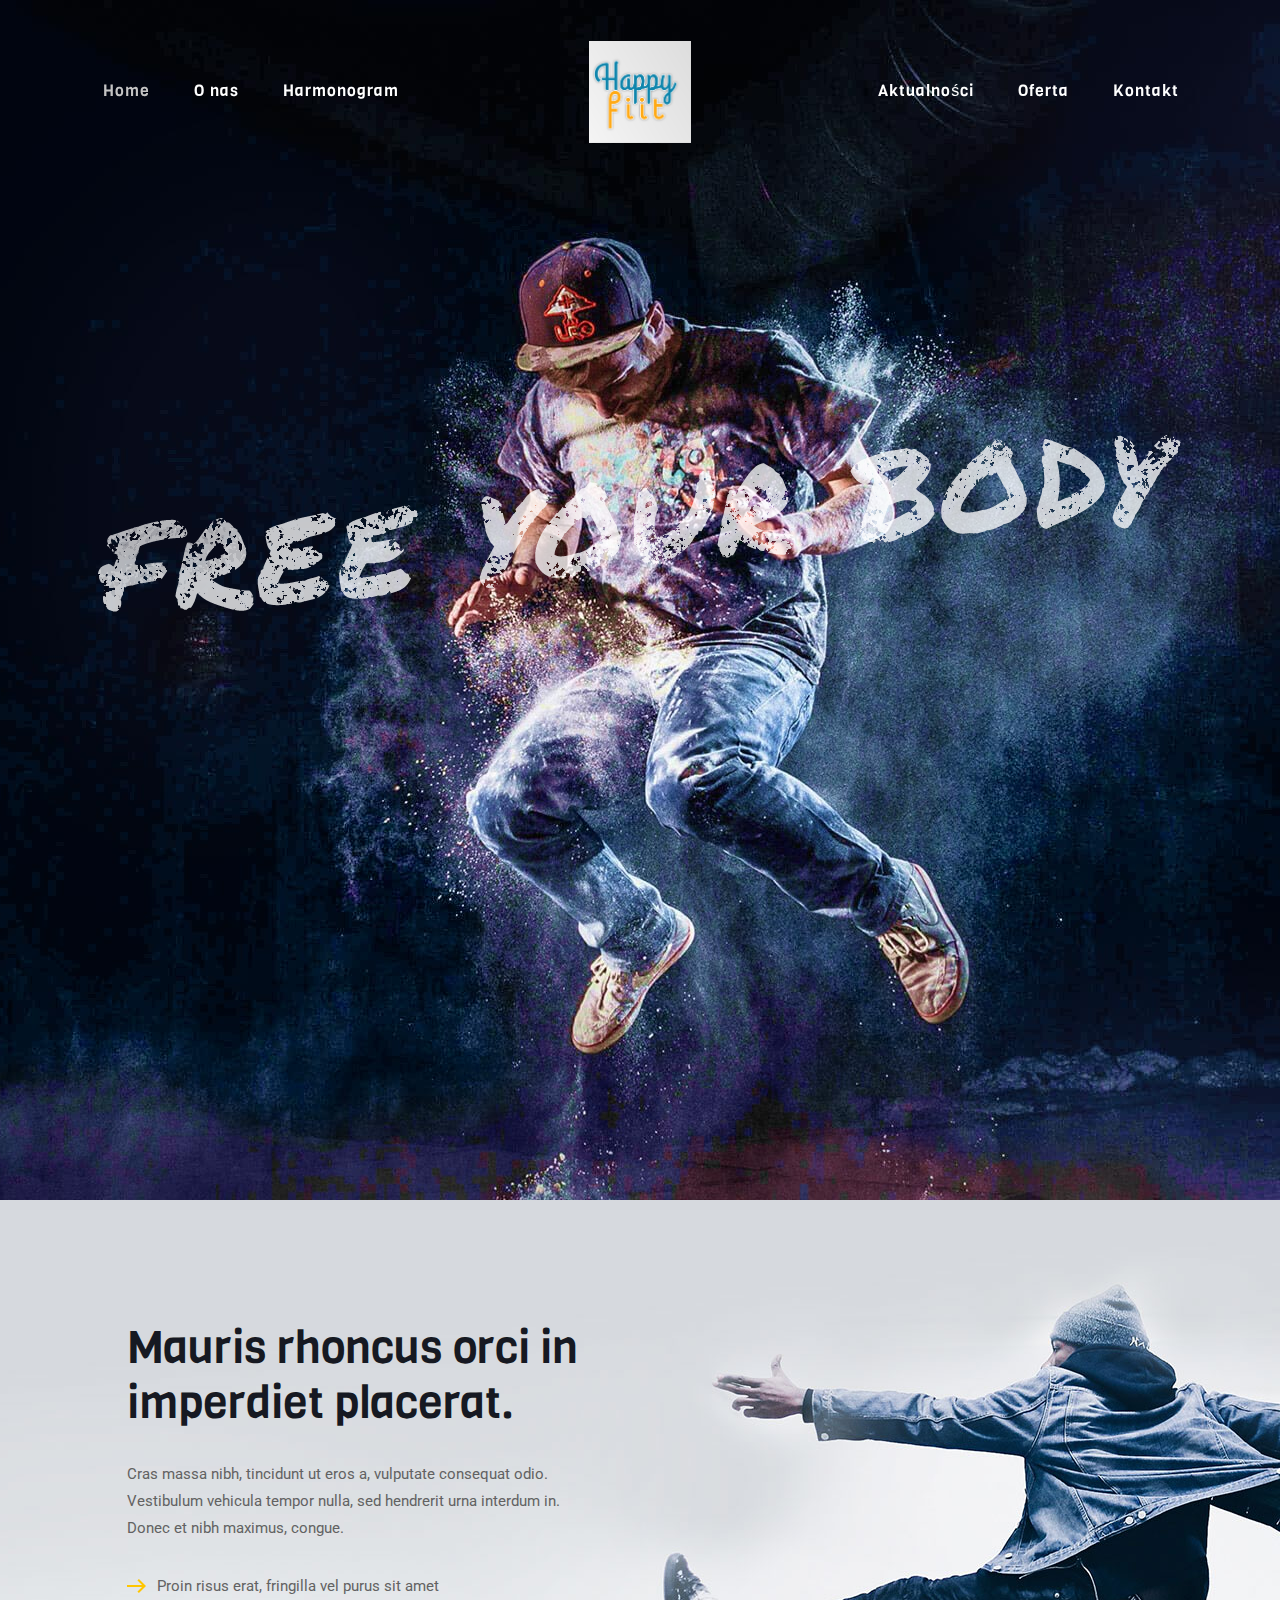
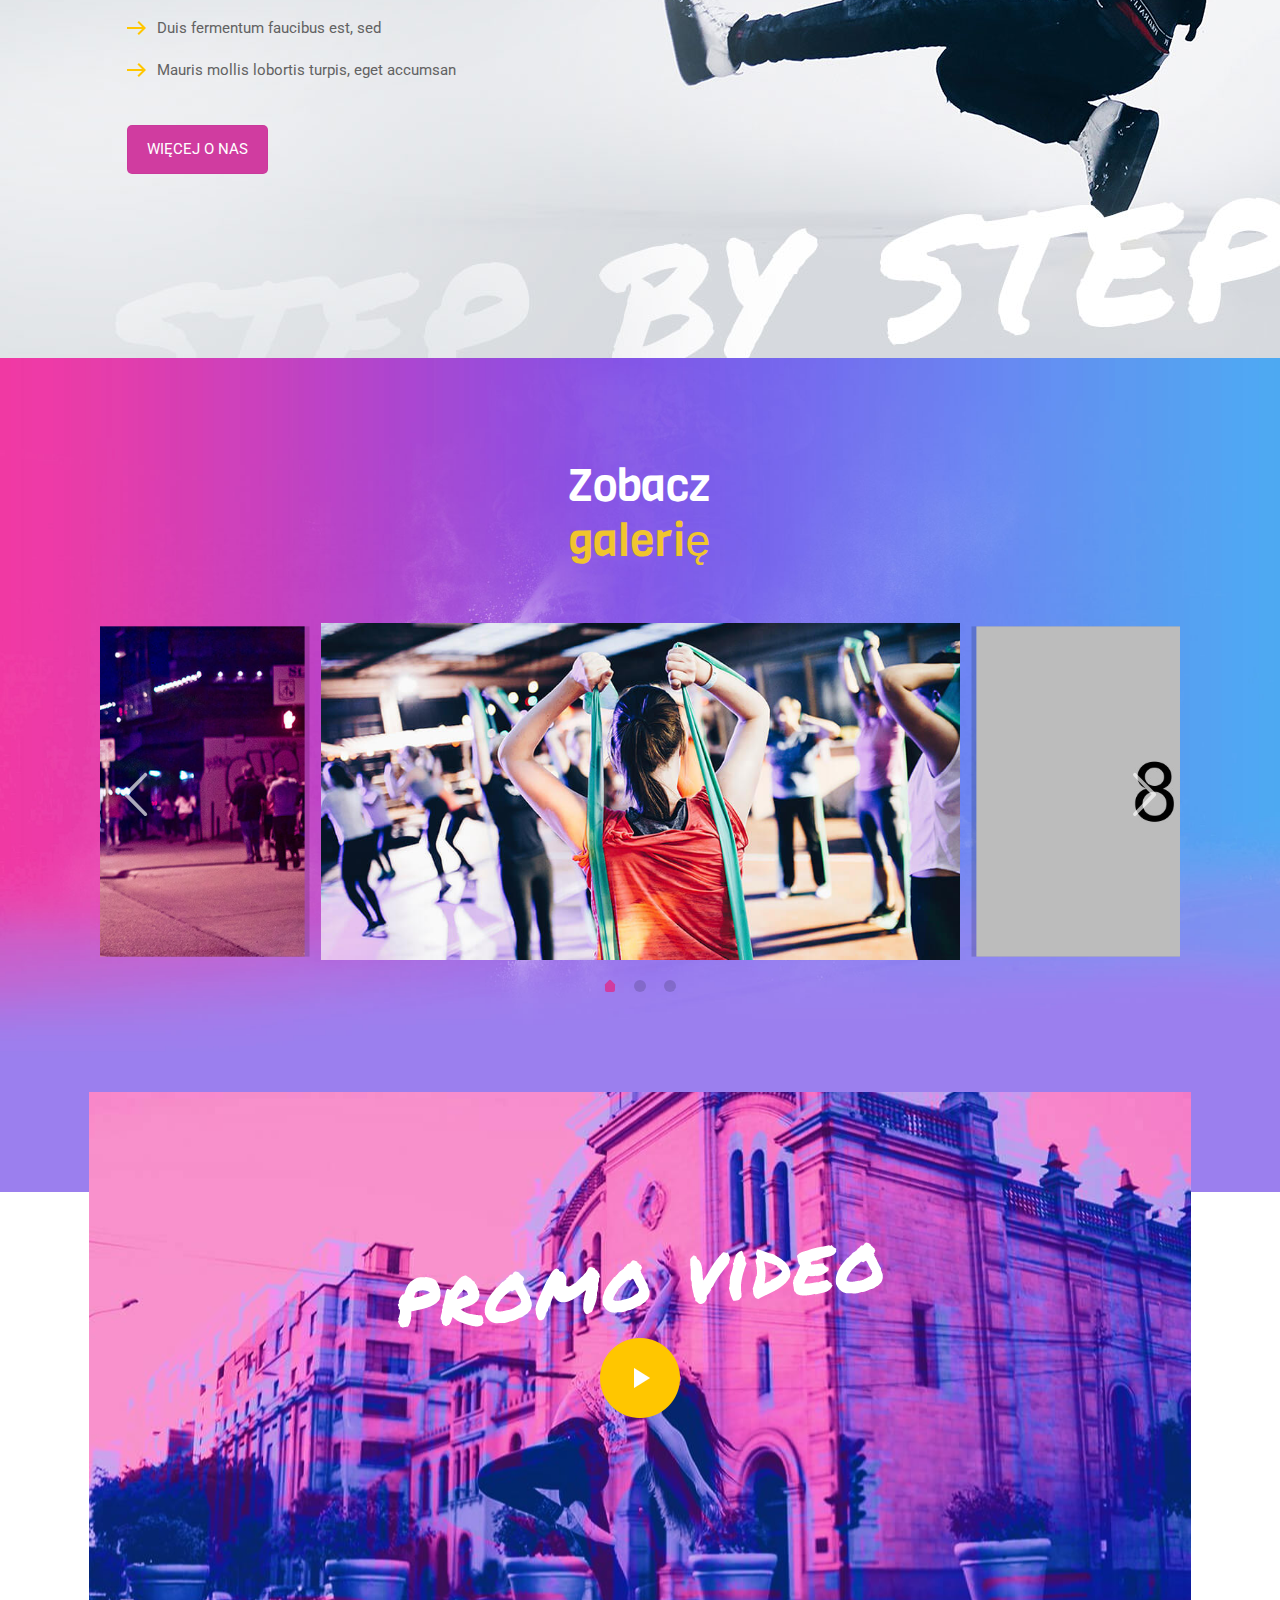
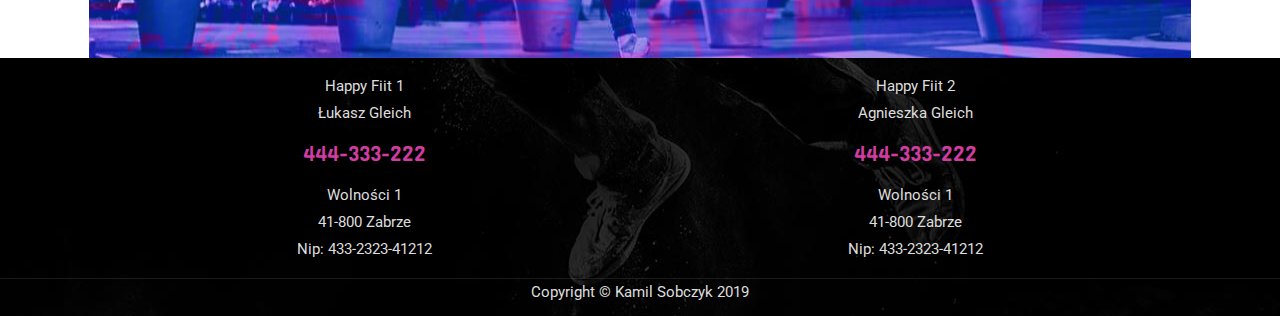
==== index.html @ b26da87d "pepare general template" ====
﻿<!DOCTYPE html>
<!--[if lt IE 7]><html class="no-js lt-ie10 lt-ie9 lt-ie8 lt-ie7"> <![endif]-->
<!--[if IE 7]><html class="no-js lt-ie10 lt-ie9 lt-ie8"> <![endif]-->
<!--[if IE 8]><html class="no-js lt-ie10 lt-ie9"> <![endif]-->
<!--[if IE 9]><html class="no-js lt-ie10"> <![endif]-->
<!--[if gt IE 8]><!-->
<html class="no-js">
  <!--<![endif]-->

  <head>
    <!-- Basic Page Needs -->
    <meta charset="utf-8" />
    <title>Be</title>
    <meta name="description" />
    <meta name="author" />

    <!-- Mobile Specific Metas -->
    <meta
      name="viewport"
      content="width=device-width, initial-scale=1, maximum-scale=1"
    />

    <!-- Favicons -->
    <link rel="shortcut icon" href="content/danceschool/images/favicon.ico" />

    <!-- FONTS -->
    <link
      rel="stylesheet"
      href="http://fonts.googleapis.com/css?family=Roboto:100,300,400,400italic,700"
    />
    <link
      rel="stylesheet"
      href="http://fonts.googleapis.com/css?family=Patua+One:100,300,400,400italic,700"
    />
    <link
      rel="stylesheet"
      href="http://fonts.googleapis.com/css?family=Lato:400,400italic,700,700italic,900"
    />
    <link
      rel="stylesheet"
      href="https://fonts.googleapis.com/css?family=Roboto:1,300,400,400italic,500,700,700italic|Viga:1,300,400,400italic,500,700,700italic"
    />

    <!-- CSS -->
    <link rel="stylesheet" href="css/global.css" />
    <link rel="stylesheet" href="content/danceschool/css/structure.css" />
    <link rel="stylesheet" href="content/danceschool/css/danceschool.css" />
    <link rel="stylesheet" href="content/danceschool/css/custom.css" />

    <!-- Revolution Slider -->
    <link rel="stylesheet" href="plugins/rs-plugin-5.3.1/css/settings.css" />
  </head>

  <body
    class="home page-template-default page template-slider color-custom style-default button-default layout-full-width no-content-padding header-split header-fw minimalist-header-no sticky-header sticky-tb-color ab-hide subheader-both-center menu-link-color menuo-no-borders footer-copy-center mobile-tb-center mobile-side-slide mobile-mini-mr-ll tr-menu be-reg-2112"
  >
    <div id="Wrapper">
      <div id="Header_wrapper">
        <header id="Header">
          <div id="Top_bar">
            <div class="container">
              <div class="column one">
                <div class="top_bar_left clearfix">
                  <div class="logo">
                    <a
                      id="logo"
                      href="index-danceschool.html"
                      title="BeDanceSchool - BeTheme"
                      data-height="102"
                      data-padding="40"
                      ><img src="content/danceschool/images/logo.png"
                    /></a>
                  </div>
                  <div class="menu_wrapper">
                    <nav id="menu">
                      <ul
                        id="menu-main-menu-left"
                        class="menu menu-main menu_left"
                      >
                        <li class="current-menu-item">
                          <a href="index-danceschool.html"><span>Home</span></a>
                        </li>
                        <li>
                          <a href="content/danceschool/about.html"
                            ><span>O nas</span></a
                          >
                        </li>
                        <li>
                          <a href="content/danceschool/instructors.html"
                            ><span>Harmonogram</span></a
                          >
                        </li>
                      </ul>
                      <ul
                        id="menu-main-menu-right"
                        class="menu menu-main menu_right"
                      >
                        <li>
                          <a href="content/danceschool/schedule.html"
                            ><span>Aktualności</span></a
                          >
                        </li>
                        <li>
                          <a href="content/danceschool/contact.html"
                            ><span>Oferta</span></a
                          >
                        </li>
                        <li>
                          <a href="content/danceschool/contact.html"
                            ><span>Kontakt</span></a
                          >
                        </li>
                      </ul>
                    </nav>
                    <a class="responsive-menu-toggle" href="#"
                      ><i class="icon-menu-fine"></i
                    ></a>
                  </div>
                </div>
              </div>
            </div>
          </div>
          <div class="mfn-main-slider" id="mfn-rev-slider">
            <div
              id="rev_slider_1_1_wrapper"
              class="rev_slider_wrapper fullwidthbanner-container"
              data-source="gallery"
              style="margin:0px auto;background:transparent;padding:0px;margin-top:0px;margin-bottom:0px;"
            >
              <div
                id="rev_slider_1_1"
                class="rev_slider fullwidthabanner"
                style="display:none;"
                data-version="5.4.8.2"
              >
                <ul>
                  <li
                    data-index="rs-1"
                    data-transition="fade"
                    data-slotamount="default"
                    data-hideafterloop="0"
                    data-hideslideonmobile="off"
                    data-easein="default"
                    data-easeout="default"
                    data-masterspeed="300"
                    data-rotate="0"
                    data-saveperformance="off"
                    data-title="Slide"
                    data-param1=""
                    data-param2=""
                    data-param3=""
                    data-param4=""
                    data-param5=""
                    data-param6=""
                    data-param7=""
                    data-param8=""
                    data-param9=""
                    data-param10=""
                    data-description=""
                  >
                    <img
                      src="content/danceschool/images/home_danceschool_main.jpg"
                      data-bgposition="center center"
                      data-bgfit="cover"
                      data-bgrepeat="no-repeat"
                      data-bgparallax="8"
                      class="rev-slidebg"
                    />
                    <div
                      class="tp-caption tp-resizeme rs-parallaxlevel-3"
                      id="slide-1-layer-7"
                      data-x="center"
                      data-hoffset=""
                      data-y="center"
                      data-voffset="-76"
                      data-width="['none','none','none','none']"
                      data-height="['none','none','none','none']"
                      data-type="image"
                      data-responsive_offset="on"
                      data-frames='[{"delay":100,"speed":900,"frame":"0","from":"opacity:0;","to":"o:1;","ease":"Power3.easeInOut"},{"delay":"wait","speed":300,"frame":"999","to":"opacity:0;","ease":"Power3.easeInOut"}]'
                      data-textalign="['inherit','inherit','inherit','inherit']"
                      data-paddingtop="[0,0,0,0]"
                      data-paddingright="[0,0,0,0]"
                      data-paddingbottom="[0,0,0,0]"
                      data-paddingleft="[0,0,0,0]"
                      style="z-index: 6;"
                    >
                      <img
                        src="content/danceschool/images/home_danceschool_pic41.png"
                        data-ww="1083px"
                        data-hh="177px"
                        width="1083"
                        height="177"
                      />
                    </div>
                  </li>
                </ul>
                <div
                  class="tp-bannertimer tp-bottom"
                  style="visibility: hidden !important;"
                ></div>
              </div>
            </div>
          </div>
        </header>
      </div>
      <div id="Content">
        <div class="content_wrapper clearfix">
          <div class="sections_group">
            <div class="entry-content">
              <div
                class="section mcb-section mcb-section-2e67f6195"
                style="padding-top:120px; padding-bottom:120px; background-color:#d6d9de; background-image:url(content/danceschool/images/home_danceschool_pic44.jpg); background-repeat:no-repeat; background-position:center bottom;"
              >
                <div class="section_wrapper mcb-section-inner">
                  <div
                    class="wrap mcb-wrap mcb-wrap-3e01b152b one-second valign-top clearfix"
                    style="padding:0 3%"
                  >
                    <div class="mcb-wrap-inner">
                      <div
                        class="column mcb-column mcb-item-e58601017 one column_column"
                      >
                        <div class="column_attr clearfix">
                          <h2>Mauris rhoncus orci in imperdiet placerat.</h2>
                          <hr class="no_line" style="margin: 0 auto 15px;" />
                          <p>
                            Cras massa nibh, tincidunt ut eros a, vulputate
                            consequat odio. Vestibulum vehicula tempor nulla,
                            sed hendrerit urna interdum in. Donec et nibh
                            maximus, congue.
                          </p>
                          <hr class="no_line" style="margin: 0 auto 15px;" />
                          <p
                            style="background: url(content/danceschool/images/home_danceschool_pic3.png) no-repeat left 6px; padding-left: 30px;"
                          >
                            Proin risus erat, fringilla vel purus sit amet
                          </p>
                          <p
                            style="background: url(content/danceschool/images/home_danceschool_pic3.png) no-repeat left 6px; padding-left: 30px;"
                          >
                            Duis fermentum faucibus est, sed
                          </p>
                          <p
                            style="background: url(content/danceschool/images/home_danceschool_pic3.png) no-repeat left 6px; padding-left: 30px;"
                          >
                            Mauris mollis lobortis turpis, eget accumsan
                          </p>
                          <hr class="no_line" style="margin: 0 auto 25px;" />
                          <a
                            class="button button_size_2 button_theme button_js"
                            href="content/danceschool/about.html"
                            ><span class="button_label">WIĘCEJ O NAS</span></a
                          >
                        </div>
                      </div>
                    </div>
                  </div>
                </div>
              </div>
              <div
                class="section mcb-section mcb-section-d5666fbb5 bg-cover"
                style="padding-top:100px; padding-bottom:160px; background-color:#937eea; background-image:url(content/danceschool/images/home_danceschool_pic6.jpg); background-repeat:no-repeat; background-position:center top;"
              >
                <div class="section_wrapper mcb-section-inner">
                  <div
                    class="wrap mcb-wrap mcb-wrap-0397f2f82 one valign-top clearfix"
                  >
                    <div class="mcb-wrap-inner">
                      <div
                        class="column mcb-column mcb-item-d09948d9a one column_column"
                      >
                        <div class="column_attr clearfix align_center">
                          <h2>
                            <span style="color: #fff;">Zobacz</span>
                            <br />
                            <span style="color: #f0c52e;">galerię</span>
                          </h2>
                        </div>
                      </div>
                      <div
                        class="column mcb-column mcb-item-d955a06fe one column_slider"
                      >
                        <div class="content_slider center">
                          <ul class="content_slider_ul">
                            <li class="content_slider_li_1">
                              <a href="#"
                                ><img
                                  src="content/danceschool/images/home_danceschool_pic7.jpg"
                                  class="scale-with-grid wp-post-image"
                              /></a>
                            </li>
                            <li class="content_slider_li_2">
                              <a href="#"
                                ><img
                                  src="content/danceschool/images/home_danceschool_pic8.jpg"
                                  class="scale-with-grid wp-post-image"
                              /></a>
                            </li>
                            <li class="content_slider_li_3">
                              <a href="#"
                                ><img
                                  src="content/danceschool/images/home_danceschool_pic10.jpg"
                                  class="scale-with-grid wp-post-image"
                              /></a>
                            </li>
                          </ul>
                          <div class="slider_pager slider_pagination"></div>
                        </div>
                      </div>
                    </div>
                  </div>
                </div>
              </div>
              <div
                class="section mcb-section mcb-section-d8bf80e80"
                style="padding-top:0px; padding-bottom:0px; background-color:"
              >
                <div class="section_wrapper mcb-section-inner">
                  <div
                    class="wrap mcb-wrap mcb-wrap-b1bca28a8 one valign-top move-up clearfix"
                    style="padding:150px 10% 200px; margin-top:-100px; background-image:url(content/danceschool/images/home_danceschool_pic14_color.jpg); background-repeat:no-repeat; background-position:center;"
                    data-mobile="no-up"
                  >
                    <div class="mcb-wrap-inner">
                      <div
                        class="column mcb-column mcb-item-7a77d5c9d one column_image"
                      >
                        <div
                          class="image_frame image_item no_link scale-with-grid aligncenter no_border"
                          style="margin-bottom:-30px;"
                        >
                          <div class="image_wrapper">
                            <img
                              class="scale-with-grid"
                              src="content/danceschool/images/home_danceschool_pic39.png"
                            />
                          </div>
                        </div>
                      </div>
                      <div
                        class="column mcb-column mcb-item-a8b4dbe58 one-third column_placeholder"
                      >
                        <div class="placeholder">
                          &nbsp;
                        </div>
                      </div>
                      <div
                        class="column mcb-column mcb-item-d30a2b78b one-third column_hover_box"
                      >
                        <div class="hover_box">
                          <a
                            href="https://vimeo.com/58010546"
                            rel="prettyphoto"
                          >
                            <div class="hover_box_wrapper">
                              <img
                                class="visible_photo scale-with-grid"
                                src="content/danceschool/images/home_danceschool_pic11.png"
                              /><img
                                class="hidden_photo scale-with-grid"
                                src="content/danceschool/images/home_danceschool_pic12.png"
                              />
                            </div>
                          </a>
                        </div>
                      </div>
                    </div>
                  </div>
                </div>
              </div>
            </div>
          </div>
        </div>
      </div>
      <footer id="Footer" class="clearfix">
        <div class="widgets_wrapper">
          <div class="container footer-columns">
            <div class="column one">
              <aside class="widget_text widget widget_custom_html">
                <div class="textwidget custom-html-widget">
                  <div style="text-align: center;">
                    <p>
                      Happy Fiit 1
                      <br />
                      Łukasz Gleich
                    </p>

                    <h4 class="themecolor">444-333-222</h4>
                    <p>
                      Wolności 1
                      <br />
                      41-800 Zabrze
                      <br />
                      Nip: 433-2323-41212
                    </p>
                  </div>
                </div>
              </aside>
            </div>
            <div class="column one">
              <aside class="widget_text widget widget_custom_html">
                <div class="textwidget custom-html-widget">
                  <div style="text-align: center;">
                    <p>
                      Happy Fiit 2
                      <br />
                      Agnieszka Gleich
                    </p>
                    <h4 class="themecolor">444-333-222</h4>
                    <p>
                      Wolności 1
                      <br />
                      41-800 Zabrze
                      <br />
                      Nip: 433-2323-41212
                    </p>
                  </div>
                </div>
              </aside>
            </div>
          </div>
        </div>
        <div class="footer_copy">
          <div class="container">
            <div class="column one">
              <div class="copyright">
                Copyright &copy; Kamil Sobczyk 2019
              </div>
            </div>
          </div>
        </div>
      </footer>
    </div>
    <div id="Side_slide" class="right dark" data-width="250">
      <div class="close-wrapper">
        <a href="#" class="close"><i class="icon-cancel-fine"></i></a>
      </div>
      <div class="extras">
        <div class="extras-wrapper"></div>
      </div>
      <div class="menu_wrapper"></div>
    </div>
    <div id="body_overlay"></div>

    <!-- JS -->
    <script src="js/jquery-2.1.4.min.js"></script>

    <script src="plugins/rs-plugin-5.3.1/js/jquery.themepunch.tools.min.js"></script>
    <script src="plugins/rs-plugin-5.3.1/js/jquery.themepunch.revolution.min.js"></script>

    <script src="plugins/rs-plugin-5.3.1/js/extensions/revolution.extension.video.min.js"></script>
    <script src="plugins/rs-plugin-5.3.1/js/extensions/revolution.extension.slideanims.min.js"></script>
    <script src="plugins/rs-plugin-5.3.1/js/extensions/revolution.extension.actions.min.js"></script>
    <script src="plugins/rs-plugin-5.3.1/js/extensions/revolution.extension.layeranimation.min.js"></script>
    <script src="plugins/rs-plugin-5.3.1/js/extensions/revolution.extension.kenburn.min.js"></script>
    <script src="plugins/rs-plugin-5.3.1/js/extensions/revolution.extension.navigation.min.js"></script>
    <script src="plugins/rs-plugin-5.3.1/js/extensions/revolution.extension.migration.min.js"></script>
    <script src="plugins/rs-plugin-5.3.1/js/extensions/revolution.extension.parallax.min.js"></script>

    <script src="js/mfn.menu.js"></script>
    <script src="js/jquery.plugins.js"></script>
    <script src="js/jquery.jplayer.min.js"></script>
    <script src="js/animations/animations.js"></script>
    <script src="js/translate3d.js"></script>
    <script src="js/scripts.js"></script>

    <script>
      var revapi1, tpj;
      (function() {
        if (!/loaded|interactive|complete/.test(document.readyState))
          document.addEventListener("DOMContentLoaded", onLoad);
        else onLoad();
        function onLoad() {
          if (tpj === undefined) {
            tpj = jQuery;
            if ("off" == "on") tpj.noConflict();
          }
          if (tpj("#rev_slider_1_1").revolution == undefined) {
            revslider_showDoubleJqueryError("#rev_slider_1_1");
          } else {
            revapi1 = tpj("#rev_slider_1_1")
              .show()
              .revolution({
                sliderType: "hero",
                sliderLayout: "auto",
                dottedOverlay: "none",
                delay: 9000,
                visibilityLevels: [1240, 1024, 778, 480],
                gridwidth: 1122,
                gridheight: 1200,
                lazyType: "none",
                parallax: {
                  type: "scroll",
                  origo: "enterpoint",
                  speed: 400,
                  speedbg: 0,
                  speedls: 0,
                  levels: [
                    5,
                    10,
                    15,
                    20,
                    25,
                    30,
                    35,
                    40,
                    45,
                    46,
                    47,
                    48,
                    49,
                    50,
                    51,
                    55
                  ]
                },
                shadow: 0,
                spinner: "spinner2",
                autoHeight: "off",
                disableProgressBar: "on",
                hideThumbsOnMobile: "off",
                hideSliderAtLimit: 0,
                hideCaptionAtLimit: 0,
                hideAllCaptionAtLilmit: 0,
                debugMode: false,
                fallbacks: {
                  simplifyAll: "off",
                  disableFocusListener: false
                }
              });
          }
        }
      })();
    </script>
  </body>
</html>
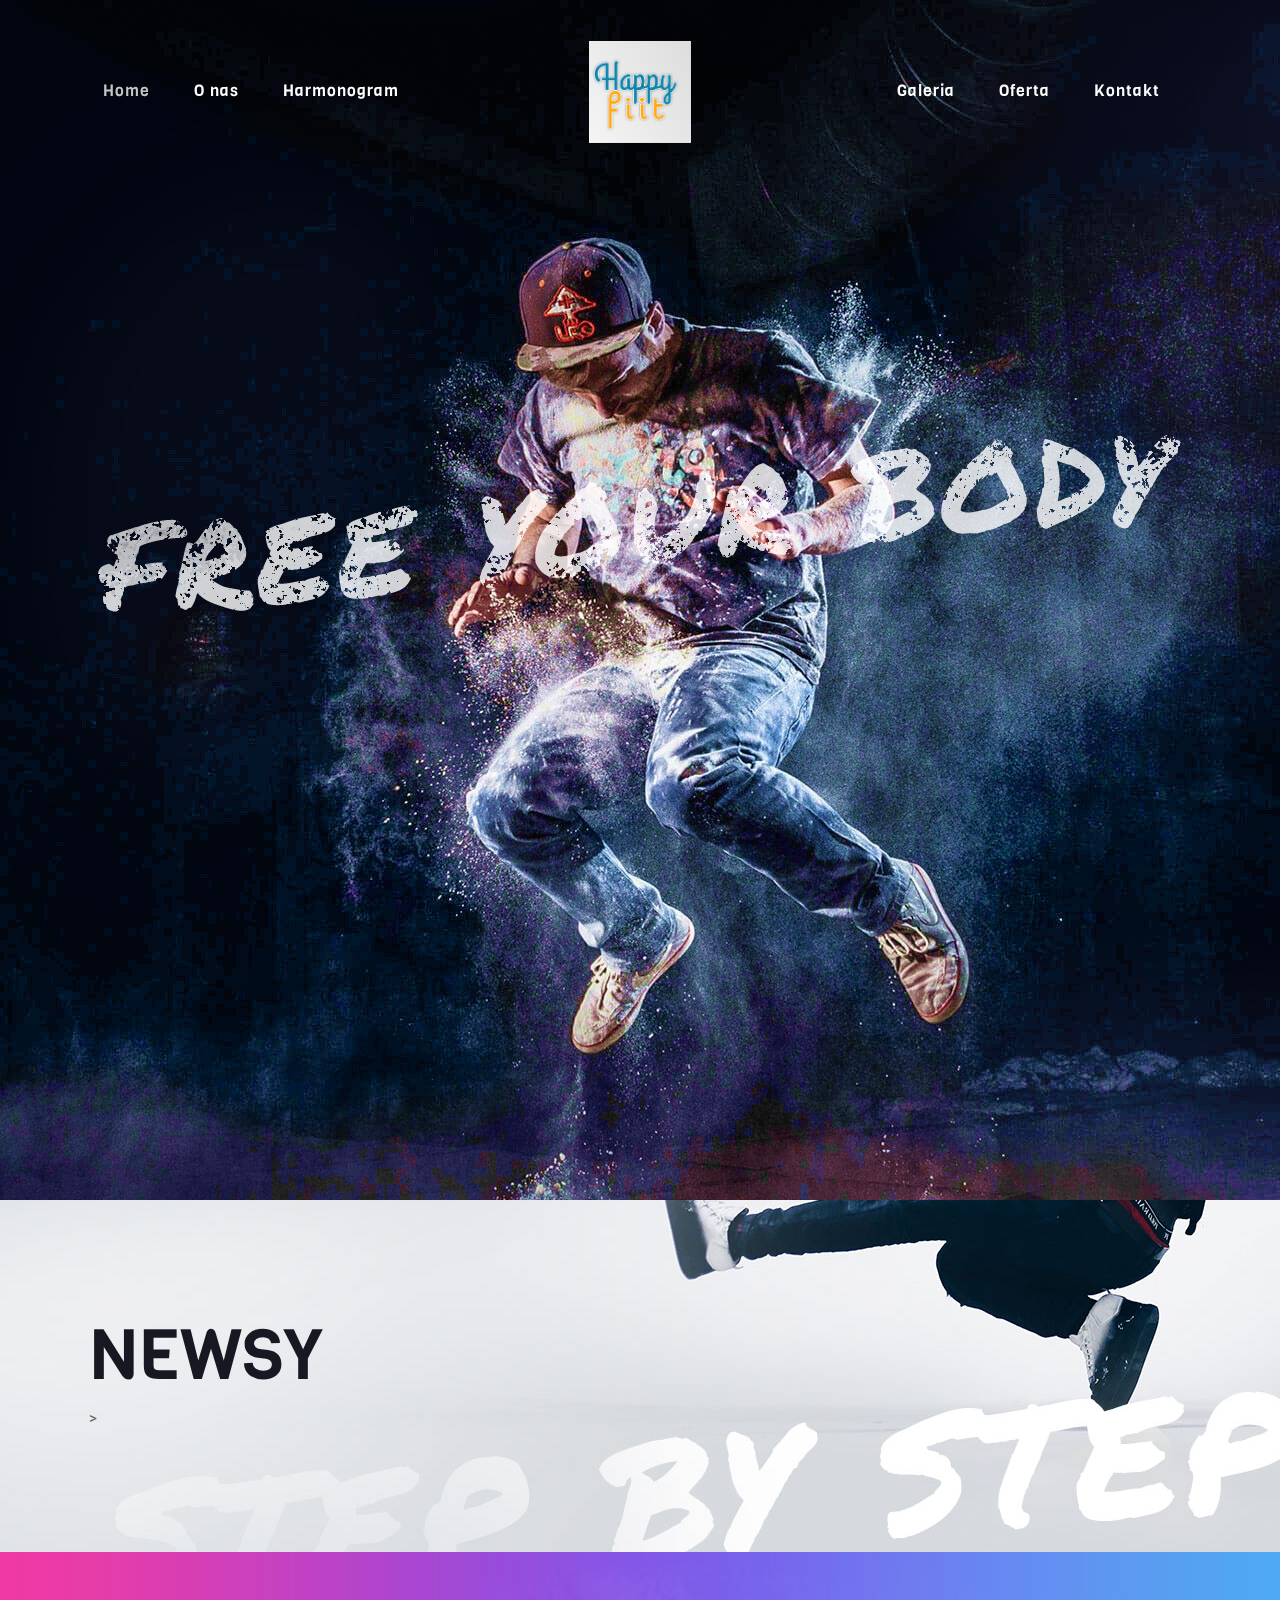
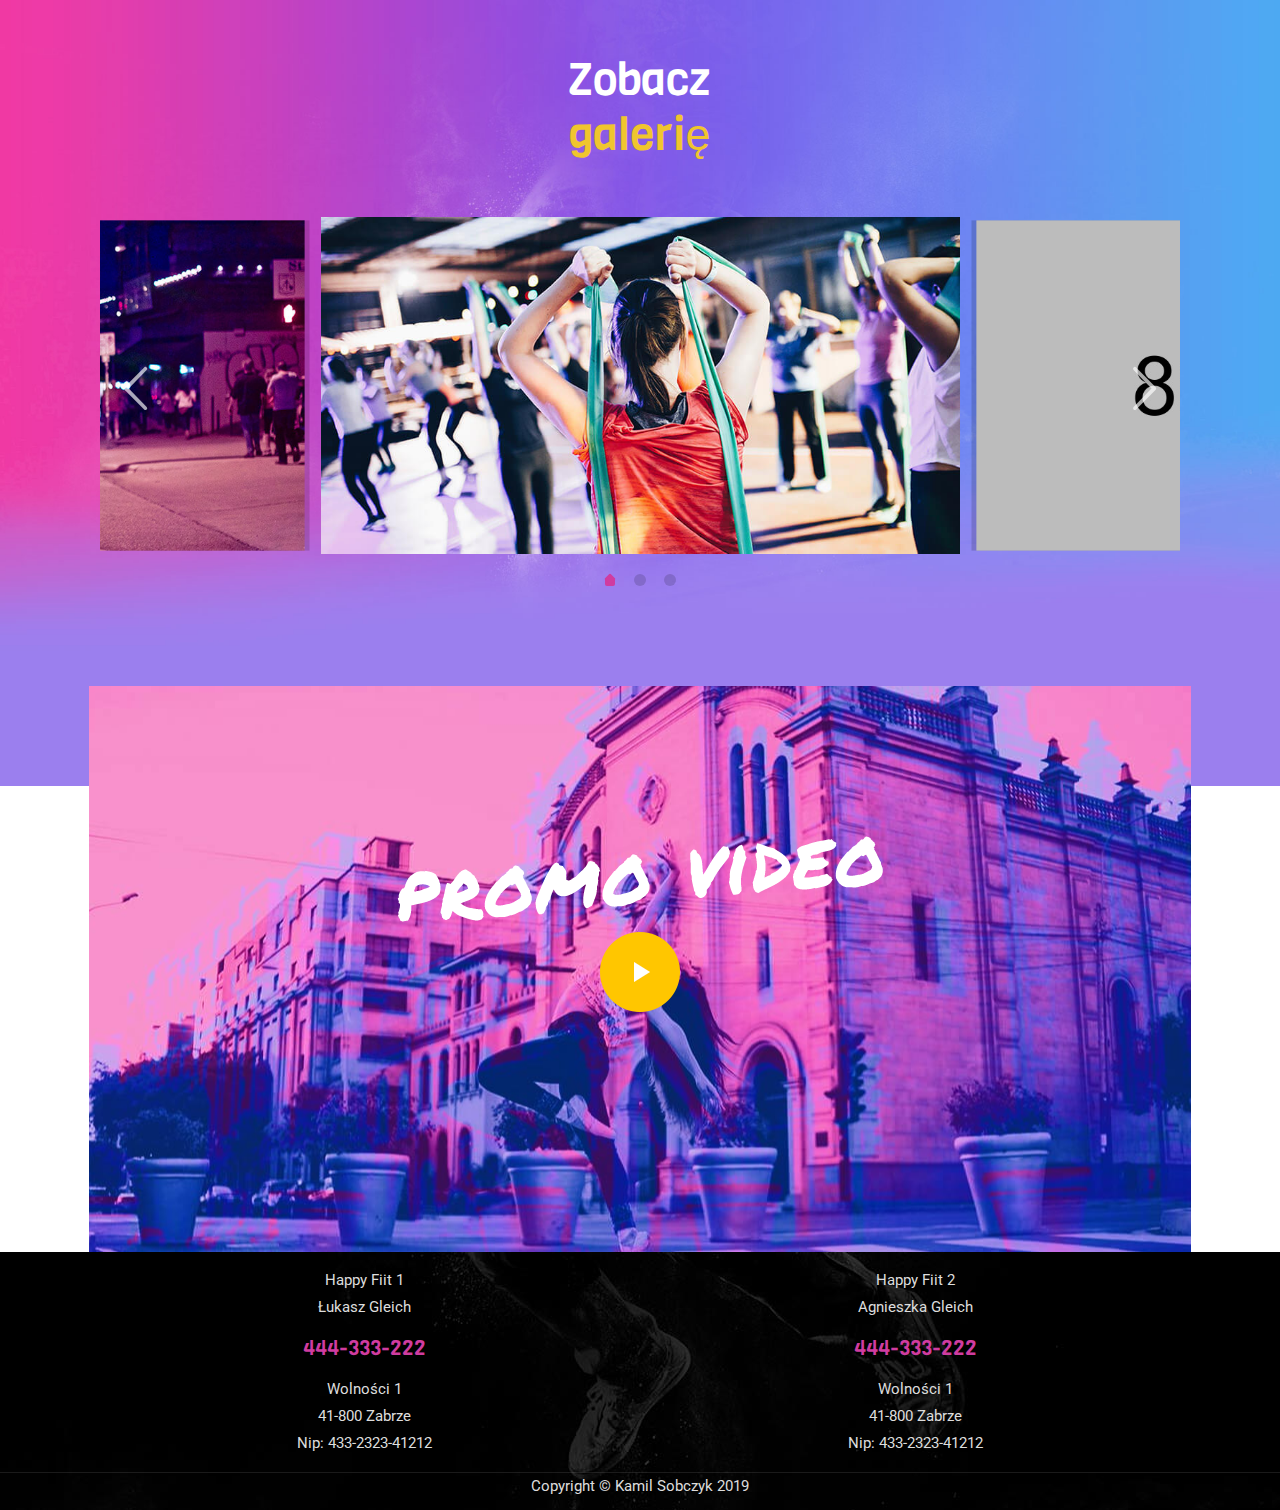
==== commit 8ed1d560: "play with menu" ====
--- a/index.html
+++ b/index.html
@@ -85,7 +85,7 @@
                             ><span>O nas</span></a
                           >
                         </li>
-                        <li>
+                        <li id="harm">
                           <a href="content/danceschool/instructors.html"
                             ><span>Harmonogram</span></a
                           >
@@ -97,7 +97,7 @@
                       >
                         <li>
                           <a href="content/danceschool/schedule.html"
-                            ><span>Aktualności</span></a
+                            ><span>Galeria</span></a
                           >
                         </li>
                         <li>
@@ -213,49 +213,8 @@
                 style="padding-top:120px; padding-bottom:120px; background-color:#d6d9de; background-image:url(content/danceschool/images/home_danceschool_pic44.jpg); background-repeat:no-repeat; background-position:center bottom;"
               >
                 <div class="section_wrapper mcb-section-inner">
-                  <div
-                    class="wrap mcb-wrap mcb-wrap-3e01b152b one-second valign-top clearfix"
-                    style="padding:0 3%"
+                  <h1>NEWSY</h1>
                   >
-                    <div class="mcb-wrap-inner">
-                      <div
-                        class="column mcb-column mcb-item-e58601017 one column_column"
-                      >
-                        <div class="column_attr clearfix">
-                          <h2>Mauris rhoncus orci in imperdiet placerat.</h2>
-                          <hr class="no_line" style="margin: 0 auto 15px;" />
-                          <p>
-                            Cras massa nibh, tincidunt ut eros a, vulputate
-                            consequat odio. Vestibulum vehicula tempor nulla,
-                            sed hendrerit urna interdum in. Donec et nibh
-                            maximus, congue.
-                          </p>
-                          <hr class="no_line" style="margin: 0 auto 15px;" />
-                          <p
-                            style="background: url(content/danceschool/images/home_danceschool_pic3.png) no-repeat left 6px; padding-left: 30px;"
-                          >
-                            Proin risus erat, fringilla vel purus sit amet
-                          </p>
-                          <p
-                            style="background: url(content/danceschool/images/home_danceschool_pic3.png) no-repeat left 6px; padding-left: 30px;"
-                          >
-                            Duis fermentum faucibus est, sed
-                          </p>
-                          <p
-                            style="background: url(content/danceschool/images/home_danceschool_pic3.png) no-repeat left 6px; padding-left: 30px;"
-                          >
-                            Mauris mollis lobortis turpis, eget accumsan
-                          </p>
-                          <hr class="no_line" style="margin: 0 auto 25px;" />
-                          <a
-                            class="button button_size_2 button_theme button_js"
-                            href="content/danceschool/about.html"
-                            ><span class="button_label">WIĘCEJ O NAS</span></a
-                          >
-                        </div>
-                      </div>
-                    </div>
-                  </div>
                 </div>
               </div>
               <div
@@ -533,5 +492,6 @@
         }
       })();
     </script>
+    <script src="./js/menu-modify.js"></script>
   </body>
 </html>
--- a/content/danceschool/css/danceschool.css
+++ b/content/danceschool/css/danceschool.css
@@ -165,7 +165,7 @@
 				border-right: 0;
 				position: relative
 			}
-			.header-simple #Top_bar #menu ul li a {
+				.header-simple #Top_bar #menu ul li a {
 				padding: 0 20px;
 				margin: 0;
 				display: block;
@@ -2304,17 +2304,17 @@
 		.the-icons.span3 .i-name {
 			padding-left: 40px;
 		}
-		@media only screen and min-width: 768px and max-width: 959px {
+		@media only screen and (min-width: 768px) and (max-width: 959px) {
 			.the-icons.span3 {
 				width: 33.333%;
 			}
 		}
-		@media only screen and min-width: 480px and max-width: 767px {
+		@media only screen and (min-width: 480px) and (max-width: 767px) {
 			.the-icons.span3 {
 				width: 50%;
 			}
 		}
-		@media only screen and max-width: 479px {
+		@media only screen and (max-width: 479px) {
 			.the-icons.span3 {
 				width: 100%;
 			}
